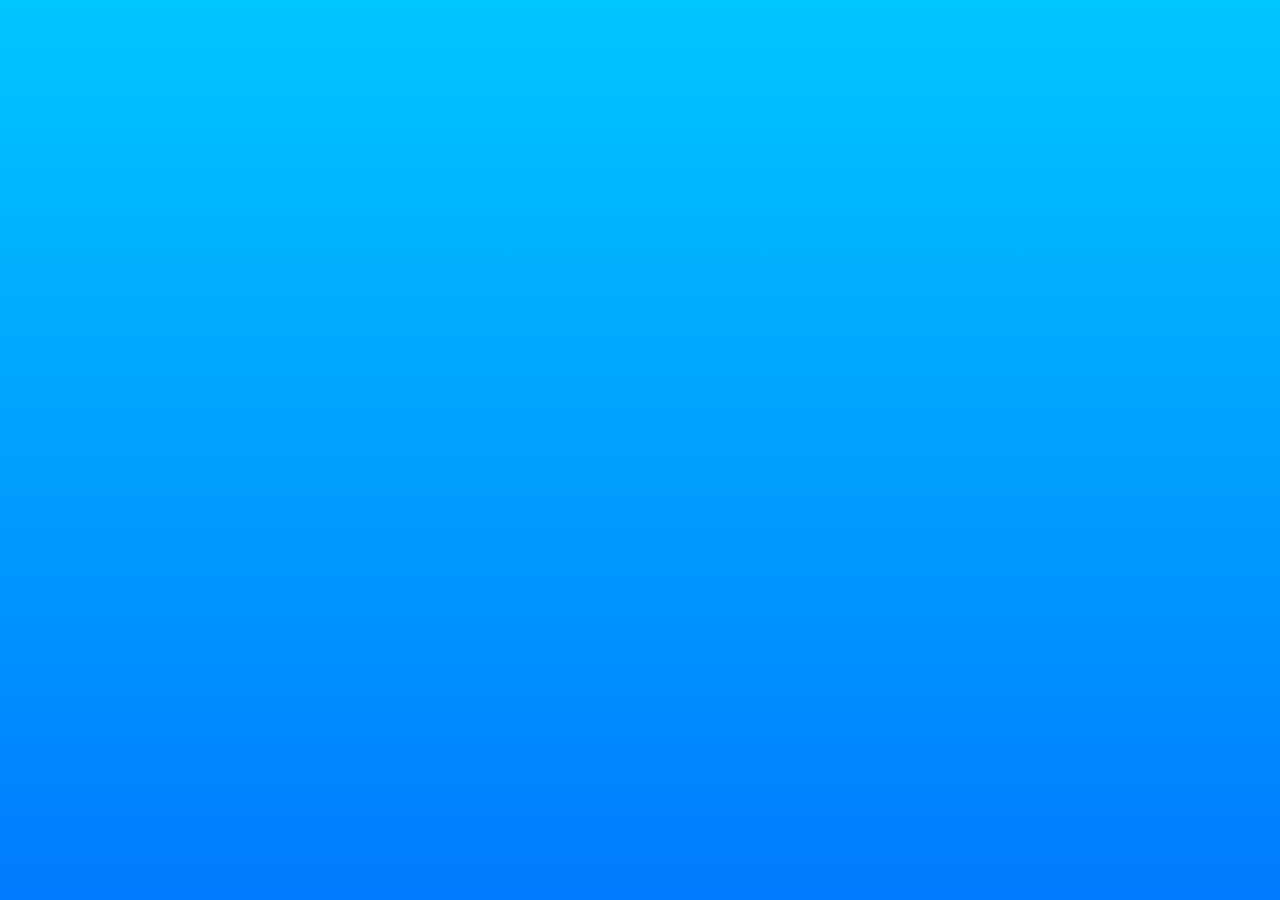
==== post app/index.html @ da1587a4 "game" ====
<!DOCTYPE html>
<html lang="en">
<head>
    <meta charset="UTF-8">
    <meta name="viewport" content="width=device-width, initial-scale=1.0">
    <title>post app</title>
    <link rel="stylesheet" href="styel.css">
    <link rel="stylesheet" href="https://cdnjs.cloudflare.com/ajax/libs/font-awesome/6.5.1/css/all.min.css" integrity="sha512-DTOQO9RWCH3ppGqcWaEA1BIZOC6xxalwEsw9c2QQeAIftl+Vegovlnee1c9QX4TctnWMn13TZye+giMm8e2LwA==" crossorigin="anonymous" referrerpolicy="no-referrer" />
</head>
<body>
    <div class="container">
        <div class="wrapper">
            <section class="post">
            <header>Create post</header>
            <form action="#">
                <div class="content">
                    <img src="[data-uri]" alt="">
                <div class="detail">Uzair shah</div>
                </div>
<textarea placeholder="what's on your mind, Uzair Shah">req</textarea>
<div class="theme"> 
    <ul class="list">
        <p>Add to Your Post</p>
    <li><i class="fa-solid fa-bold"></i></li>
    <li><i class="fa-solid fa-italic"></i></li>
    <li><i class="fa-solid fa-underline"></i></li>
</ul></div>
<div class="bg-img">
    <li><img src="[data-uri]" alt=""></li>
    <li><img src="[data-uri]" alt=""></li>
    <li><img src="[data-uri]" alt=""></li>
    <li><img src="[data-uri]" alt=""></li>
   <li><img src="https://encrypted-tbn0.gstatic.com/images?q=tbn:ANd9GcS6jxLEERigxKYBO_JVTuSJu9dB2bYtLc3ofw&usqp=CAU" alt=""></li>
    <li><img src="[data-uri]" alt=""></li>
    <li><img src="https://encrypted-tbn0.gstatic.com/images?q=tbn:ANd9GcQFlFjXFwV70RUCw0PXxgVZfaqfFM2WjZ1JMg&usqp=CAU" alt=""></li>

</div>
<button>Post</button>
            </form>
            </section>
        </div>
    </div>
</body>
</html>
---- post app/styel.css ----
*{
    margin: 0;
    padding: 0;
    box-sizing: border-box;
    font-family: sans-serif;
 }
 body{
    display: flex;
    align-items: center;
    justify-content: center;
    min-height: 100vh;
    background: linear-gradient(#00c6ff, #007bff);
 }
 .container{
    width: 500px;
    background-color: white;
    border-radius: 10px;
    box-shadow: 0 12px 28px rgb(0,0,0.12);
}
.container  .post{
   display: none;
}
.post header{
   font-size: 22px;
   font-weight: 600;
   text-align: center;
   padding: 17px 0;
   border-bottom: 1px solid #bfbfbf;
}
.post form{
   margin: 20px 25px;

}
.post form .content{
   display: flex;
   align-items: center;
}
.post form .content img{
  width: 40px;
  height: 40px;
   border-radius: 50%;
}
.post form .content .detail{
   margin: -3px 0 0 12px;
}
form .content .detail p{
   font-size: 17px;
   font-weight: 500;

}
.post form :where(textarea,button){
   width: 100%;
   outline: none;
   border: none;
}
.post form  textarea{
   resize: none;
font-size: 18px;
margin-top: 30px;
min-height: 100px;
}
form .theme{
   height: 57px;
   border-radius: 7px;
   padding: 0 15px;
   margin: 15px 0;
   border: 1px solid #b9b9b9;

}
.theme {
   display: flex;
   flex-direction: column;
   align-items: center;
   text-align: left;
}

.theme .list {
   display: flex;
   gap: 60px;
   margin-bottom: 70px;
   list-style: none;
   padding: 10px;
}

.theme .list li {
   height: 42px;
   width: 42px;
   background-color: beige;
   border-radius: 50%;
   display: flex;
   justify-content: center;
   align-items: center;
}

form .option p {
   font-size: 10px;
   font-weight: 500;
   color: #595959;
}
form .bg-img{
   display: flex;
   justify-content: space-between;
   align-items: center;
   list-style: none;
}
form .bg-img img{
   width: 50px;
   height: 50px;
   border-radius: 50%;
}
form button{
   margin-top: 10px;
   height: 53px;
   font-size: 18px;
   font-weight: 500;
   border-radius: 7px;
   color: white;
   background: rgb(88, 88, 238);cursor: pointer;
}
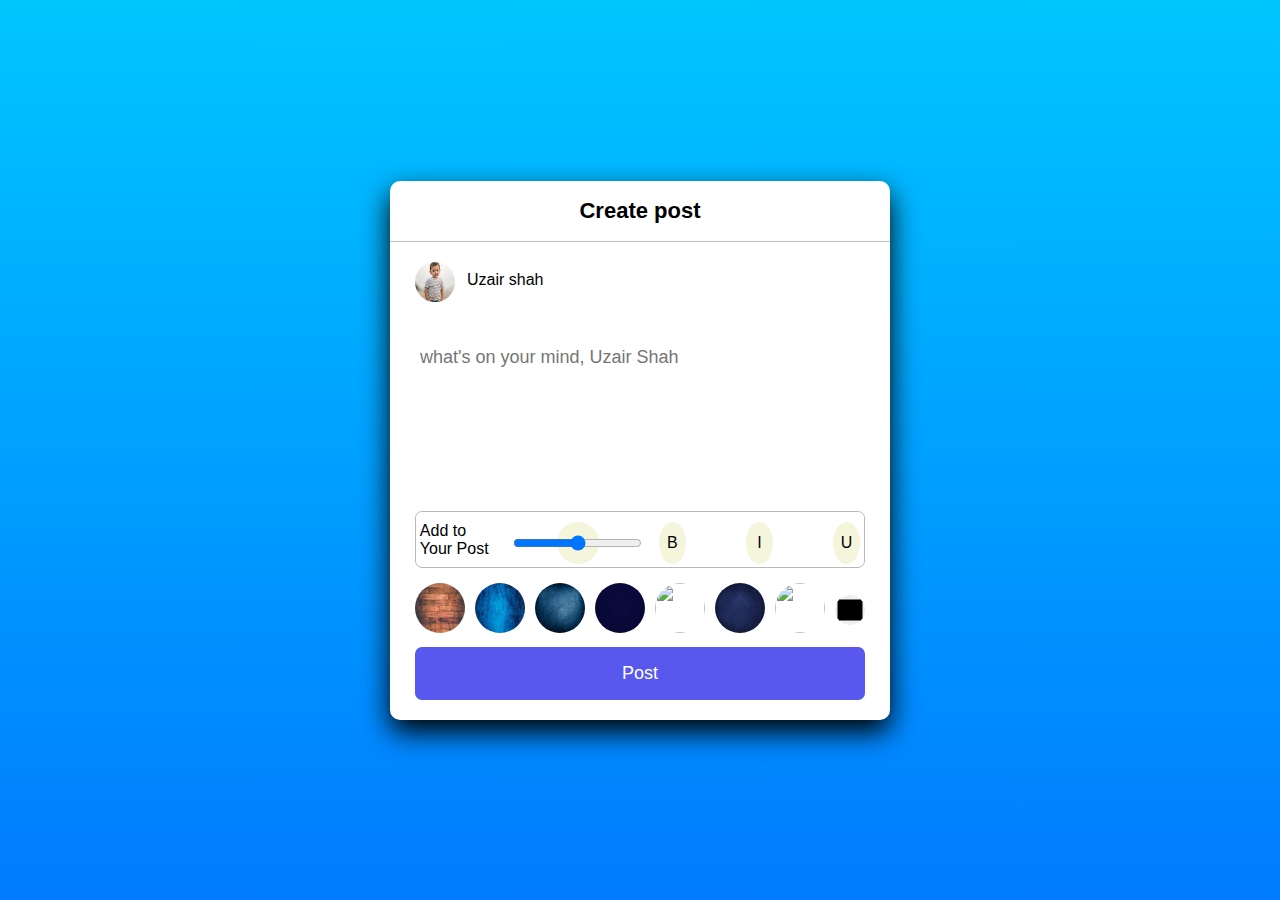
==== commit bb6ebdf6: "post app" ====
--- a/post app/index.html
+++ b/post app/index.html
@@ -11,34 +11,46 @@
     <div class="container">
         <div class="wrapper">
             <section class="post">
-            <header>Create post</header>
+            <header id="create">Create post</header>
             <form action="#">
                 <div class="content">
                     <img src="[data-uri]" alt="">
                 <div class="detail">Uzair shah</div>
                 </div>
-<textarea placeholder="what's on your mind, Uzair Shah">req</textarea>
+                <div id="text-bg">
+                    <textarea id="text-area" placeholder="what's on your mind, Uzair Shah"></textarea>
+                </div>
+              
+ <div id="item">              
 <div class="theme"> 
     <ul class="list">
         <p>Add to Your Post</p>
-    <li><i class="fa-solid fa-bold"></i></li>
-    <li><i class="fa-solid fa-italic"></i></li>
-    <li><i class="fa-solid fa-underline"></i></li>
+        <li><input type="range" onchange="changeSize()"></li>
+    <li onclick="changeStyle()">B</li>
+    <li onclick="changeStyle()">I</li>
+    <li onclick="changeStyle()">U</li>
 </ul></div>
 <div class="bg-img">
-    <li><img src="[data-uri]" alt=""></li>
-    <li><img src="[data-uri]" alt=""></li>
-    <li><img src="[data-uri]" alt=""></li>
-    <li><img src="[data-uri]" alt=""></li>
-   <li><img src="https://encrypted-tbn0.gstatic.com/images?q=tbn:ANd9GcS6jxLEERigxKYBO_JVTuSJu9dB2bYtLc3ofw&usqp=CAU" alt=""></li>
-    <li><img src="[data-uri]" alt=""></li>
-    <li><img src="https://encrypted-tbn0.gstatic.com/images?q=tbn:ANd9GcQFlFjXFwV70RUCw0PXxgVZfaqfFM2WjZ1JMg&usqp=CAU" alt=""></li>
+    <li><img onclick=" setBackground()" src="[data-uri]" alt=""></li>
+    <li><img onclick=" setBackground()" src="[data-uri]" alt=""></li>
+    <li><img  onclick=" setBackground()"src="[data-uri]" alt=""></li>
+    <li><img  onclick=" setBackground()"src="[data-uri]" alt=""></li>
+   <li><img onclick=" setBackground()" src="https://encrypted-tbn0.gstatic.com/images?q=tbn:ANd9GcS6jxLEERigxKYBO_JVTuSJu9dB2bYtLc3ofw&usqp=CAU" alt=""></li>
+    <li><img  onclick=" setBackground()"src="[data-uri]" alt=""></li>
+    <li><img onclick=" setBackground()" src="https://encrypted-tbn0.gstatic.com/images?q=tbn:ANd9GcQFlFjXFwV70RUCw0PXxgVZfaqfFM2WjZ1JMg&usqp=CAU" alt=""></li>
+<li> <input type="color" onchange="changecolor()"></li>
+</div>
 
-</div>
-<button>Post</button>
-            </form>
+
+
+
+<button onclick="display()">Post</button> 
+</div>  </form>
             </section>
         </div>
     </div>
+    
+
+    <script src="app.js"></script>
 </body>
-</html>+</html--- a/post app/styel.css
+++ b/post app/styel.css
@@ -11,15 +11,13 @@
     min-height: 100vh;
     background: linear-gradient(#00c6ff, #007bff);
  }
- .container{
+ .container  {
     width: 500px;
     background-color: white;
     border-radius: 10px;
     box-shadow: 0 12px 28px rgb(0,0,0.12);
 }
-.container  .post{
-   display: none;
-}
+
 .post header{
    font-size: 22px;
    font-weight: 600;
@@ -57,7 +55,25 @@
    resize: none;
 font-size: 18px;
 margin-top: 30px;
-min-height: 100px;
+min-height: 150px;
+height: auto;
+overflow: hidden;
+background: transparent;
+width: 100%;
+padding: 5px;
+}
+.bg-img li input[type="color"] {
+   width: 30px;
+   height: 30px;
+   border-radius: 50%;
+   border: none;
+   padding: 0;
+   margin: 0;
+   box-sizing: border-box;
+ }
+#text-bg{
+margin-top: 10px;
+height: auto;
 }
 form .theme{
    height: 57px;
@@ -90,6 +106,12 @@
    display: flex;
    justify-content: center;
    align-items: center;
+   cursor: pointer;
+}
+
+
+.afterpost{
+   display:none;
 }
 
 form .option p {
@@ -118,8 +140,6 @@
    background: rgb(88, 88, 238);cursor: pointer;
 }
 
+ 
 
 
-
-
-
